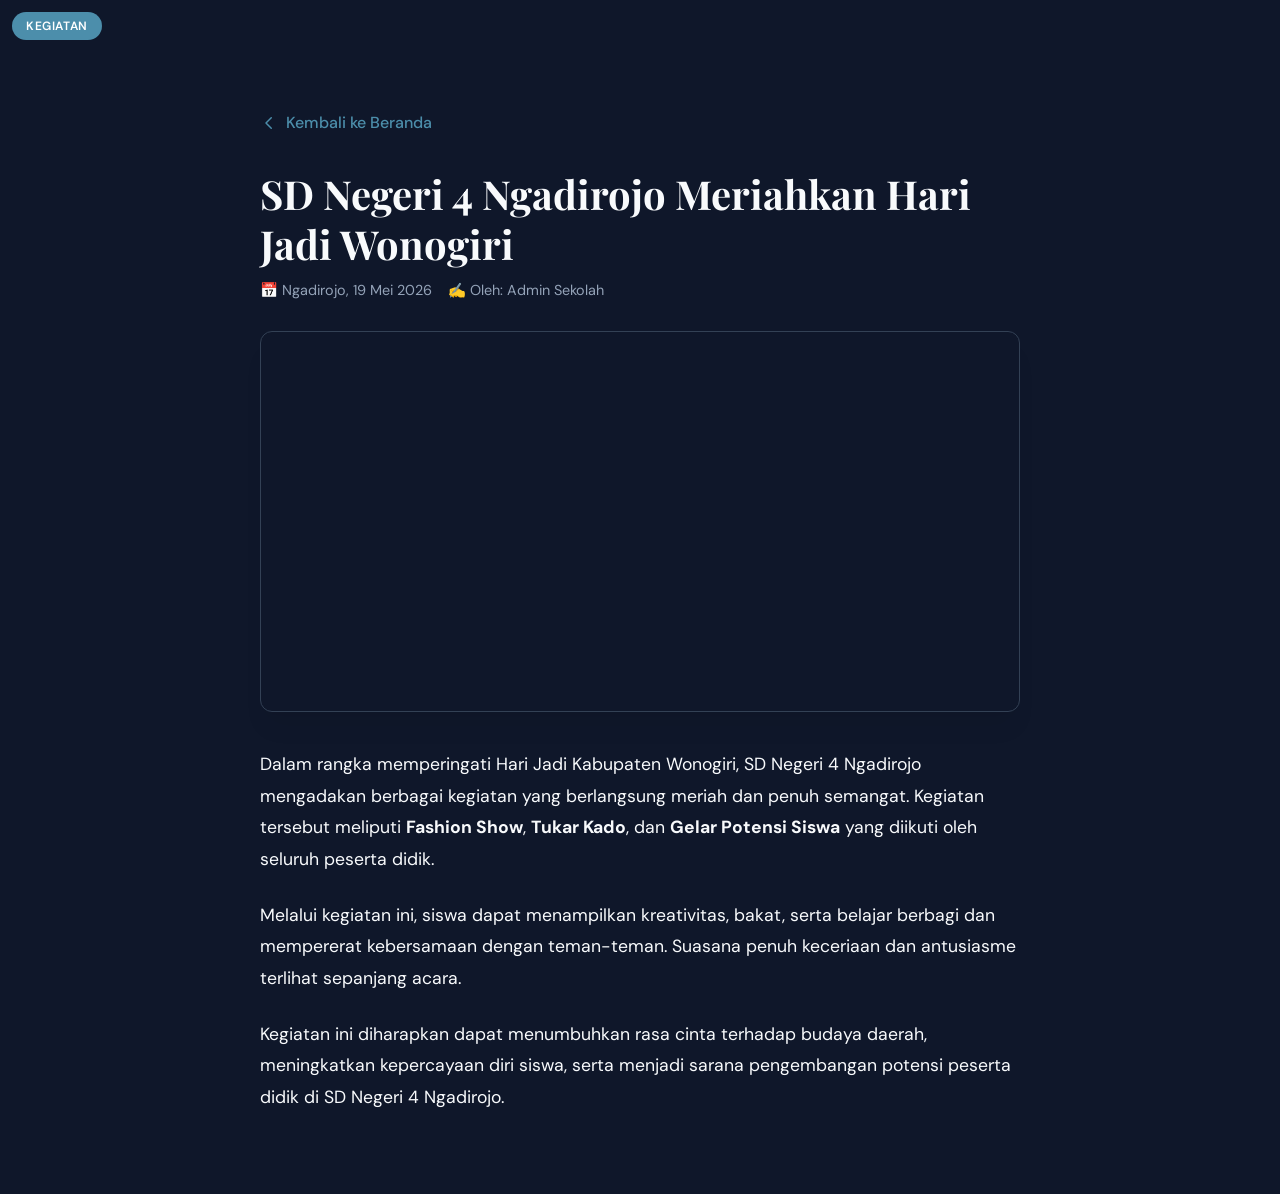
==== news-hari-jadi-wonogiri.html @ 82512d24 "add berita" ====
<!DOCTYPE html>
<html lang="id" data-theme="dark">
  <head>
    <meta charset="UTF-8" />
    <meta name="viewport" content="width=device-width, initial-scale=1.0" />
    <title>SDN 4 Ngadirojo - Hari Jadi Wonogiri</title>
    <link rel="icon" href="assets/logo.webp" />
    <link rel="stylesheet" href="style.css" />
    <link
      href="https://fonts.googleapis.com/css2?family=Playfair+Display:ital,wght@0,400;0,700;1,400&family=DM+Sans:wght@300;400;500;600;700&display=swap"
      rel="stylesheet"
    />
    <style>
      .article-container {
        max-width: 800px;
        margin: calc(var(--nav-h) + 40px) auto 80px auto;
        padding: 0 20px;
      }
      .article-back {
        display: inline-flex;
        align-items: center;
        gap: 8px;
        color: var(--primary-color);
        text-decoration: none;
        font-weight: 500;
        margin-bottom: 24px;
        transition: transform var(--tr);
      }
      .article-back:hover {
        transform: translateX(-4px);
      }
      .article-header {
        margin-bottom: 32px;
      }
      .article-title {
        font-family: "Playfair Display", serif;
        font-size: 2.5rem;
        line-height: 1.25;
        color: var(--text-primary);
        margin: 12px 0;
      }
      .article-meta-info {
        display: flex;
        gap: 16px;
        color: var(--text-secondary);
        font-size: 0.9rem;
      }
      .article-hero-img {
        width: 100%;
        max-height: 450px;
        object-fit: cover;
        border-radius: 12px;
        border: 1px solid var(--border-color);
        margin-bottom: 32px;
        box-shadow: var(--shadow-lg);
      }
      .article-body {
        font-size: 1.1rem;
        line-height: 1.8;
        color: var(--text-primary);
      }
      .article-body p {
        margin-bottom: 24px;
      }
    </style>
  </head>
  <body>
    <div class="grid-bg" aria-hidden="true"></div>

    <main class="article-container">
      <a href="index.html#berita" class="article-back">
        <svg
          width="18"
          height="18"
          fill="none"
          stroke="currentColor"
          stroke-width="2"
          viewBox="0 0 24 24"
        >
          <path
            stroke-linecap="round"
            stroke-linejoin="round"
            d="M15 19l-7-7 7-7"
          />
        </svg>
        Kembali ke Beranda
      </a>

      <article>
        <header class="article-header">
          <span class="news-badge">Kegiatan</span>
          <h1 class="article-title">
            SD Negeri 4 Ngadirojo Meriahkan Hari Jadi Wonogiri
          </h1>
          <div class="article-meta-info">
            <span>📅 Ngadirojo, 19 Mei 2026</span>
            <span>✍️ Oleh: Admin Sekolah</span>
          </div>
        </header>

        <video 
          src="/assets/berita-6.webm" 
          class="article-hero-img" 
          autoplay 
          loop 
          playsinline>
        </video>

        <div class="article-body">
          <p>
            Dalam rangka memperingati Hari Jadi Kabupaten Wonogiri, SD Negeri 4
            Ngadirojo mengadakan berbagai kegiatan yang berlangsung meriah dan
            penuh semangat. Kegiatan tersebut meliputi <strong>Fashion Show</strong>, <strong>Tukar Kado</strong>,
            dan <strong>Gelar Potensi Siswa</strong> yang diikuti oleh seluruh peserta didik.
          </p>

          <p>
            Melalui kegiatan ini, siswa dapat menampilkan kreativitas, bakat,
            serta belajar berbagi dan mempererat kebersamaan dengan teman-teman.
            Suasana penuh keceriaan dan antusiasme terlihat sepanjang acara.
          </p>

          <p>
            Kegiatan ini diharapkan dapat menumbuhkan rasa cinta terhadap budaya
            daerah, meningkatkan kepercayaan diri siswa, serta menjadi sarana
            pengembangan potensi peserta didik di SD Negeri 4 Ngadirojo.
          </p>
        </div>
      </article>
    </main>
  </body>
</html>
---- style.css ----
:root {
    --primary-color:   #0d2566;
    --secondary-color: #005884;
    --accent-color:    #B45309;
    --background:      #F8FAFC;
    --surface-light:   #FFFFFF;
    --surface-dark:    #F1F5F9;
    --text-primary:    #0F172A;
    --text-secondary:  #475569;
    --border-color:    #E2E8F0;
    --divider-color:   #E2E8F0;
    --shadow:          0 4px 6px -1px rgba(0,0,0,0.05), 0 2px 4px -2px rgba(0,0,0,0.05);
    --shadow-lg:       0 20px 25px -5px rgba(0,0,0,0.05), 0 8px 10px -6px rgba(0,0,0,0.05);
    --nav-h:           72px;
    --tr:              0.3s cubic-bezier(.4,0,.2,1);
    /* --grid-line:       rgba(30, 58, 138, 0.03); */
}

[data-theme="dark"] {
    --primary-color:   #4c8eab;
    --secondary-color: #399fcf;
    --accent-color:    #F59E0B;
    --background:      #0F172A;
    --surface-light:   #1E293B;
    --surface-dark:    #0F172A;
    --text-primary:    #F8FAFC;
    --text-secondary:  #94A3B8;
    --border-color:    #334155;
    --divider-color:   #1E293B;
    /* --grid-line:       rgba(56, 189, 248, 0.03); */
}

/* ── BASE STYLES ──────────────────────────────── */
* {
    box-sizing: border-box;
    margin: 0;
    padding: 0;
}
html {
    scroll-behavior: smooth;
    font-family: 'DM Sans', sans-serif;
    color: var(--text-primary);
    background-color: var(--background);
}
body {
    overflow-x: hidden;
}

/* Latar Belakang Grid Premium */
.grid-bg {
    position: fixed;
    top: 0; left: 0; width: 100%; height: 100%;
    background-image: 
        linear-gradient(to right, var(--grid-line) 1px, transparent 1px),
        linear-gradient(to bottom, var(--grid-line) 1px, transparent 1px);
    background-size: 40px 40px;
    z-index: -1;
    pointer-events: none;
}

/* ── NAVIGATION ───────────────────────────────── */
.navbar {
    position: fixed;
    top: 0; left: 0; width: 100%;
    height: var(--nav-h);
    background: rgba(var(--surface-light), 0.85);
    backdrop-filter: blur(12px);
    -webkit-backdrop-filter: blur(12px);
    border-bottom: 1px solid var(--border-color);
    z-index: 1000;
    transition: var(--tr);
}
.nav-inner {
    max-width: 1200px;
    height: 100%;
    margin: 0 auto;
    display: flex;
    align-items: center;
    justify-content: space-between;
    padding: 0 24px;
}
.nav-brand {
    display: flex;
    align-items: center;
    gap: 12px;
    text-decoration: none;
    color: var(--text-primary);
    font-weight: 700;
}
.nav-logo {
    height: 44px;
    width: auto;
}
.brand-text {
    font-family: 'Playfair Display', serif;
    font-size: 1.1rem;
    letter-spacing: 0.5px;
}
.nav-menu {
    display: flex;
    list-style: none;
    gap: 32px;
    align-items: center;
}
.nav-link {
    text-decoration: none;
    color: var(--text-secondary);
    font-size: 0.95rem;
    font-weight: 500;
    transition: var(--tr);
    position: relative;
    padding: 4px 0;
}
.nav-link:hover, .nav-link.active {
    color: var(--primary-color);
}
.nav-link::after {
    content: '';
    position: absolute;
    bottom: 0; left: 0; width: 0; height: 2px;
    background-color: var(--primary-color);
    transition: var(--tr);
}
.nav-link:hover::after, .nav-link.active::after {
    width: 100%;
}
.nav-actions {
    display: flex;
    align-items: center;
    gap: 16px;
}
.theme-toggle, .hamburger {
    background: none;
    border: 1px solid var(--border-color);
    cursor: pointer;
    color: var(--text-primary);
    padding: 8px;
    border-radius: 8px;
    display: flex;
    align-items: center;
    justify-content: center;
    transition: var(--tr);
}
.theme-toggle:hover {
    background: var(--surface-dark);
}
.hamburger {
    display: none;
}

/* ── CONTAINER SCROLL (ONE-PAGE) ───────────────── */
.main-container {
    margin-top: var(--nav-h);
}
section {
    padding: 100px 24px;
    max-width: 1200px;
    margin: 0 auto;
    min-height: calc(100vh - var(--nav-h));
    display: flex;
    flex-direction: column;
    justify-content: center;
    opacity: 0;
    transform: translateY(40px);
    transition: opacity 0.8s cubic-bezier(0.4, 0, 0.2, 1), transform 0.8s cubic-bezier(0.4, 0, 0.2, 1);
}
section.visible {
    opacity: 1;
    transform: translateY(0);
}

/* Section Typography */
.section-tag {
    font-family: 'DM Mono', monospace;
    color: var(--secondary-color);
    font-size: 0.85rem;
    text-transform: uppercase;
    letter-spacing: 2px;
    margin-bottom: 12px;
    display: block;
}
.section-title {
    font-family: 'Playfair Display', serif;
    font-size: 2.5rem;
    font-weight: 700;
    color: var(--text-primary);
    margin-bottom: 40px;
    position: relative;
}
.section-title::after {
    content: '';
    display: block;
    width: 60px;
    height: 3px;
    background: var(--primary-color);
    margin-top: 12px;
}

/* ── HERO & SLIDER SECTION ─────────────────────── */
#hero {
    padding-top: 40px;
}
.hero-grid {
    display: grid;
    grid-template-columns: 1fr 1fr;
    gap: 48px;
    align-items: center;
}
.hero-content h1 {
    font-family: 'Playfair Display', serif;
    font-size: 3.5rem;
    line-height: 1.15;
    margin-bottom: 24px;
    color: var(--primary-color);
}
.hero-content p {
    font-size: 1.1rem;
    color: var(--text-secondary);
    line-height: 1.7;
    margin-bottom: 32px;
}
.hero-cta {
    display: inline-block;
    padding: 14px 28px;
    background-color: var(--primary-color);
    color: white;
    text-decoration: none;
    border-radius: 6px;
    font-weight: 500;
    box-shadow: var(--shadow);
    transition: var(--tr);
}
.hero-cta:hover {
    transform: translateY(-2px);
    box-shadow: var(--shadow-lg);
    background-color: var(--secondary-color);
}

/* Creative Slider Container */
.slider-container {
    position: relative;
    width: 100%;
    height: 480px;
    border-radius: 16px;
    overflow: hidden;
    box-shadow: var(--shadow-lg);
    border: 1px solid var(--border-color);
}
.slider-wrapper {
    display: flex;
    width: 300%;
    height: 100%;
    transition: transform 0.6s cubic-bezier(0.4, 0, 0.2, 1);
}
.slide {
    width: 33.3333%;
    height: 100%;
    position: relative;
}
.slide img {
    width: 100%;
    height: 100%;
    object-fit: cover;
}
.slide-caption {
    position: absolute;
    bottom: 0; left: 0; width: 100%;
    background: linear-gradient(transparent, rgba(15, 23, 42, 0.85));
    color: white;
    padding: 40px 24px 24px;
}
.slide-caption h3 {
    font-family: 'Playfair Display', serif;
    font-size: 1.4rem;
    margin-bottom: 8px;
}
.slide-caption p {
    font-size: 0.9rem;
    opacity: 0.9;
}
.slider-nav {
    position: absolute;
    bottom: 24px; right: 24px;
    display: flex;
    gap: 8px;
    z-index: 10;
}
.slider-dot {
    width: 10px; height: 10px;
    border-radius: 50%;
    background: rgba(255,255,255,0.4);
    border: none;
    cursor: pointer;
    transition: var(--tr);
}
.slider-dot.active {
    background: white;
    width: 24px;
    border-radius: 5px;
}

/* ── PROFIL & VISI MISI ────────────────────────── */
.profile-card {
    background: var(--surface-light);
    border: 1px solid var(--border-color);
    padding: 40px;
    border-radius: 12px;
    box-shadow: var(--shadow);
    margin-bottom: 48px;
}
.profile-card p {
    font-size: 1.1rem;
    line-height: 1.8;
    color: var(--text-secondary);
}
.identity-grid {
    display: grid;
    grid-template-columns: repeat(auto-fit, minmax(280px, 1fr));
    gap: 24px;
    margin-bottom: 48px;
}
.id-item {
    background: var(--surface-light);
    border-left: 4px solid var(--primary-color);
    padding: 20px;
    border-radius: 0 8px 8px 0;
    box-shadow: var(--shadow);
}
.id-item h4 {
    font-family: 'DM Mono', monospace;
    font-size: 0.85rem;
    color: var(--secondary-color);
    margin-bottom: 6px;
    text-transform: uppercase;
}
.id-item p {
    font-size: 2rem;
    font-weight: 600;
    color: var(--text-primary);
}
.counter {
    font-weight: 700;
    color: var(--primary-color);
    transition: color var(--tr);
}
.vision-mission-box {
    display: grid;
    grid-template-columns: 1fr 1.2fr;
    gap: 40px;
}
.vision-side {
    background: var(--primary-color);
    color: white;
    padding: 40px;
    border-radius: 12px;
    display: flex;
    flex-direction: column;
    justify-content: center;
    box-shadow: var(--shadow);
}
.vision-side h3 {
    font-family: 'Playfair Display', serif;
    font-size: 2rem;
    margin-bottom: 16px;
    border-bottom: 2px solid rgba(255,255,255,0.2);
    padding-bottom: 12px;
}
.vision-side p {
    font-size: 1.2rem;
    font-style: italic;
    line-height: 1.6;
}
.mission-side h3 {
    font-family: 'Playfair Display', serif;
    font-size: 1.8rem;
    margin-bottom: 20px;
}
.mission-list {
    list-style: none;
}
.mission-list li {
    position: relative;
    padding-left: 36px;
    margin-bottom: 16px;
    line-height: 1.6;
    color: var(--text-secondary);
}
.mission-list li::before {
    content: url("data:image/svg+xml,%3Csvg xmlns='http://www.w3.org/2000/svg' width='18' height='18' viewBox='0 0 24 24' fill='none' stroke='%230284C7' stroke-width='3' stroke-linecap='round' stroke-linejoin='round'%3E%3Cpolyline points='20 6 9 17 4 12'%3E%3C/polyline%3E%3C/svg%3E");
    position: absolute;
    left: 0; top: 2px;
}

/* ── PRESTASI (TAB FILTERED) ──────────────────── */
.tabs-nav {
    display: flex;
    gap: 16px;
    border-bottom: 1px solid var(--border-color);
    margin-bottom: 32px;
}
.tab-btn {
    background: none;
    border: none;
    padding: 12px 24px;
    font-family: 'DM Sans', sans-serif;
    font-size: 1rem;
    font-weight: 600;
    color: var(--text-secondary);
    cursor: pointer;
    transition: var(--tr);
    position: relative;
}
.tab-btn.active {
    color: var(--primary-color);
}
.tab-btn.active::after {
    content: '';
    position: absolute;
    bottom: -1px; left: 0; width: 100%; height: 2px;
    background-color: var(--primary-color);
}
.prestasi-content {
    display: none;
}
.prestasi-content.active {
    display: grid;
    grid-template-columns: repeat(auto-fit, minmax(320px, 1fr));
    gap: 24px;
}
.prestasi-card {
    background: var(--surface-light);
    border: 1px solid var(--border-color);
    padding: 24px;
    border-radius: 8px;
    box-shadow: var(--shadow);
    transition: var(--tr);
}
.prestasi-card:hover {
    transform: translateY(-4px);
    box-shadow: var(--shadow-lg);
}
.prestasi-year {
    font-family: 'DM Mono', monospace;
    color: var(--accent-color);
    font-size: 0.9rem;
    font-weight: 600;
    margin-bottom: 8px;
}
.prestasi-card h4 {
    font-size: 1.2rem;
    margin-bottom: 8px;
    color: var(--text-primary);
}
.prestasi-card p {
    font-size: 0.95rem;
    color: var(--text-secondary);
    line-height: 1.5;
}

/* ── EKSTRAKURIKULER ───────────────────────────── */
.ekstra-grid {
    display: grid;
    grid-template-columns: repeat(auto-fit, minmax(200px, 1fr));
    gap: 20px;
}
.ekstra-card {
    background: var(--surface-light);
    border: 1px solid var(--border-color);
    padding: 32px 20px;
    border-radius: 12px;
    text-align: center;
    box-shadow: var(--shadow);
    transition: var(--tr);
}
.ekstra-card:hover {
    background: var(--primary-color);
    border-color: var(--primary-color);
}
.ekstra-card:hover h4, .ekstra-card:hover p {
    color: white;
}
.ekstra-icon {
    width: 56px; height: 56px;
    background: var(--surface-dark);
    border-radius: 50%;
    display: flex;
    align-items: center;
    justify-content: center;
    margin: 0 auto 20px;
    color: var(--primary-color);
    transition: var(--tr);
}
.ekstra-card:hover .ekstra-icon {
    background: rgba(255,255,255,0.15);
    color: white;
}
.ekstra-card h4 {
    font-size: 1.2rem;
    font-weight: 600;
    margin-bottom: 8px;
    color: var(--text-primary);
}
.ekstra-card p {
    font-size: 0.85rem;
    color: var(--text-secondary);
}

/* Berita */
/* ── NEWS & COMPONENT STYLING ─────────────────── */
.news-grid {
    display: grid;
    grid-template-columns: repeat(auto-fit, minmax(320px, 1fr));
    gap: 32px;
    margin-top: 32px;
    max-width: 1200px;
    margin-left: auto;
    margin-right: auto;
}

.news-card {
    background: var(--surface-light);
    border: 1px solid var(--border-color);
    border-radius: 12px;
    overflow: hidden;
    box-shadow: var(--shadow);
    display: flex;
    flex-direction: column;
    transition: transform var(--tr), box-shadow var(--tr);
}

.news-card:hover {
    transform: translateY(-4px);
    box-shadow: var(--shadow-lg);
    border-color: var(--primary-color);
}

.news-thumb {
    position: relative;
    width: 100%;
    aspect-ratio: 16 / 9;
    overflow: hidden;
}

.news-thumb img {
    width: 100%;
    height: 100%;
    object-fit: cover;
    transition: transform var(--tr);
}

.news-card:hover .news-thumb img {
    transform: scale(1.04);
}

/* Lencana Tipe Berita */
.news-badge {
    position: absolute;
    top: 12px;
    left: 12px;
    background: var(--primary-color);
    color: #ffffff;
    font-size: 0.75rem;
    font-weight: 600;
    padding: 6px 14px;
    border-radius: 20px;
    letter-spacing: 0.05em;
    text-transform: uppercase;
}

.news-content {
    padding: 24px;
    display: flex;
    flex-direction: column;
    flex-grow: 1;
}

.news-meta {
    font-size: 0.85rem;
    color: var(--text-secondary);
    margin-bottom: 8px;
}

.news-title {
    font-family: 'Playfair Display', serif;
    font-size: 1.35rem;
    line-height: 1.3;
    margin-bottom: 12px;
}

.news-title a {
    color: var(--text-primary);
    text-decoration: none;
    transition: color var(--tr);
}

.news-title a:hover {
    color: var(--primary-color);
}

.news-desc {
    font-size: 0.95rem;
    color: var(--text-secondary);
    line-height: 1.6;
    margin-bottom: 20px;
    display: -webkit-box;
    -webkit-line-clamp: 3;
    -webkit-box-orient: vertical;
    overflow: hidden;
}

/* Tombol Baca Selengkapnya */
.news-more-btn {
    margin-top: auto;
    display: inline-flex;
    align-items: center;
    gap: 6px;
    color: var(--primary-color);
    text-decoration: none;
    font-weight: 600;
    font-size: 0.9rem;
    transition: gap var(--tr);
}

.news-more-btn:hover {
    gap: 10px;
}

/* Penyesuaian Responsif HP */
@media (max-width: 640px) {
    .article-title {
        font-size: 1.8rem;
    }
    .news-grid {
        grid-template-columns: 1fr;
        gap: 20px;
    }
}

.news-card {
    display: none; 
    opacity: 0;
    transform: translateY(20px);
    transition: transform var(--tr), opacity var(--tr), border-color var(--tr), box-shadow var(--tr);
}

.news-card.visible {
    display: flex;
    opacity: 1;
    transform: translateY(0);
}

.load-more-wrapper {
    text-align: center;
    margin-top: 40px;
}

.btn-load-more {
    background: transparent;
    border: 1px solid var(--border-color);
    color: var(--text-primary);
    padding: 12px 28px;
    font-size: 0.95rem;
    font-weight: 600;
    border-radius: 24px;
    cursor: pointer;
    display: inline-flex;
    align-items: center;
    gap: 8px;
    box-shadow: var(--shadow);
    transition: background var(--tr), color var(--tr), border-color var(--tr), transform var(--tr);
}

.btn-load-more svg {
    transition: transform var(--tr);
}

.btn-load-more:hover {
    background: var(--primary-color);
    color: #ffffff;
    border-color: var(--primary-color);
    transform: translateY(-2px);
}

.btn-load-more:hover svg {
    transform: translateY(2px); 
}

.btn-load-more.hidden {
    display: none;
}

/* Instagram Gallery */
.instagram-container {
    max-width: 1200px;
    margin: 32px auto 0 auto;
    padding: 0 16px;
}
.instagram-profile-header {
    background: rgba(31, 63, 148, 0.04);
    border: 1px solid var(--border-color);
    border-radius: 14px;
    padding: 28px;
    display: flex;
    flex-wrap: wrap;
    align-items: center;
    justify-content: space-between;
    gap: 24px;
    margin-bottom: 32px;
}

.profile-info-wrapper {
    display: flex;
    align-items: center;
    gap: 16px;
}

.profile-avatar {
    width: 60px;
    height: 60px;
    color: #fff;
    font-weight: 700;
    font-size: 1.4rem;
    display: flex;
    align-items: center;
    justify-content: center;
    border-radius: 50%;
    box-shadow: var(--shadow);
}

.profile-meta h3 {
    font-size: 1.25rem;
    font-weight: 700;
    color: var(--text-primary);
    margin-bottom: 2px;
}

.profile-meta p {
    font-size: 0.9rem;
    color: var(--text-secondary);
}

/* STATISTIK */
.profile-stats {
    display: flex;
    gap: 32px;
}

.stat-item {
    font-size: 1rem;
    color: var(--text-primary);
    text-align: center;
}

.stat-item strong {
    display: block;
    font-size: 1.2rem;
    font-weight: 700;
}

.stat-item span {
    font-size: 0.85rem;
    color: var(--text-secondary);
}
.profile-actions {
    display: flex;
    gap: 12px;
}

.btn-follow {
    display: inline-flex;
    align-items: center;
    gap: 8px;
    padding: 10px 18px;
    font-size: 0.85rem;
    font-weight: 600;
    text-decoration: none;
    border-radius: 20px;
    transition: transform var(--tr), background var(--tr), color var(--tr);
    box-shadow: var(--shadow);
}

.btn-ig {
    background: #e1306c;
    color: #fff;
}

.btn-tt {
    background: #000000;
    color: #fff;
    border: 1px solid rgba(255,255,255,0.1);
}

.btn-follow:hover {
    transform: translateY(-2px);
    opacity: 0.9;
}
.instagram-grid {
    display: grid;
    grid-template-columns: repeat(auto-fill, minmax(260px, 1fr));
    gap: 20px;
}
.instagram-post {
    position: relative;
    aspect-ratio: 1 / 1;
    background: var(--surface-light);
    border: 1px solid var(--border-color);
    border-radius: 10px;
    overflow: hidden;
    display: block;
    box-shadow: var(--shadow);
    transition: transform var(--tr), box-shadow var(--tr);
}
.instagram-post img {
    width: 100%;
    height: 100%;
    object-fit: cover;
    transition: transform var(--tr);
}
.post-icon-type {
    position: absolute;
    top: 12px;
    right: 12px;
    background: rgba(0, 0, 0, 0.6);
    color: #fff;
    width: 28px;
    height: 28px;
    border-radius: 50%;
    display: flex;
    align-items: center;
    justify-content: center;
    font-size: 0.8rem;
    z-index: 2;
}
.post-info-overlay {
    position: absolute;
    top: 0; left: 0; width: 100%; height: 100%;
    background: rgba(31, 63, 148, 0.9); 
    color: #fff;
    padding: 20px;
    display: flex;
    align-items: center;
    justify-content: center;
    text-align: center;
    opacity: 0;
    transition: opacity var(--tr);
    font-size: 0.9rem;
    line-height: 1.4;
}
.post-meta-details {
    position: absolute;
    bottom: 0; left: 0; width: 100%;
    background: rgba(0, 0, 0, 0.85);
    color: #fff;
    padding: 14px;
    transform: translateY(100%);
    transition: transform var(--tr);
}

.meta-engagement {
    font-size: 0.8rem;
    font-weight: 600;
    margin-bottom: 4px;
    color: #ffd700;
}

.post-meta-details p {
    font-size: 0.8rem;
    line-height: 1.3;
    color: #e2e8f0;
    display: -webkit-box;
    -webkit-line-clamp: 2;
    -webkit-box-orient: vertical;
    overflow: hidden;
}

/* PEMICU AKSI HOVER KURSOR */
.instagram-post:hover {
    transform: translateY(-4px);
    box-shadow: var(--shadow-lg);
}

.instagram-post:hover img {
    transform: scale(1.04);
}

.instagram-post:hover .post-info-overlay {
    opacity: 1;
}

.instagram-post:hover .post-meta-details {
    transform: translateY(0);
}
@media (max-width: 768px) {
    .instagram-profile-header {
        flex-direction: column;
        align-items: center;
        text-align: center;
        padding: 20px;
    }
    
    .profile-info-wrapper {
        flex-direction: column;
    }

    .profile-stats {
        width: 100%;
        justify-content: space-around;
        border-top: 1px solid var(--border-color);
        border-bottom: 1px solid var(--border-color);
        padding: 12px 0;
    }

    .profile-actions {
        width: 100%;
        flex-direction: column;
    }

    .btn-follow {
        justify-content: center;
    }
    
    .instagram-grid {
        grid-template-columns: repeat(auto-fill, minmax(160px, 1fr));
        gap: 12px;
    }
}

/* ── KONTAK ────────────────────────────────────── */
.contact-grid {
    display: grid;
    gap: 48px;
    align-items: start;
}
.contact-info {
    display: grid;
    grid-template-columns: repeat(2, 1fr); 
    gap: 24px;
}
@media (max-width: 992px) {
    .contact-grid {
        grid-template-columns: 1fr; 
        gap: 32px;
    }
}
@media (max-width: 640px) {
    .contact-info {
        grid-template-columns: 1fr;
        gap: 16px;
    }
    
    .contact-item {
        padding: 16px;
        gap: 16px;
    }
}
.contact-item {
    background: var(--surface-light);
    border: 1px solid var(--border-color);
    padding: 24px;
    border-radius: 8px;
    display: flex;
    gap: 20px;
    box-shadow: var(--shadow);
    transition: transform var(--tr), box-shadow var(--tr);
}
.contact-item:hover {
    transform: translateY(-2px);
    box-shadow: var(--shadow-lg);
}
.contact-item-icon {
    color: var(--primary-color);
    flex-shrink: 0;
}
.contact-item h4 {
    font-size: 1.1rem;
    margin-bottom: 6px;
}
.contact-item p {
    font-size: 0.95rem;
    color: var(--text-secondary);
    line-height: 1.5;
}
.contact-form {
    background: var(--surface-light);
    border: 1px solid var(--border-color);
    padding: 32px;
    border-radius: 12px;
    box-shadow: var(--shadow);
}
.contact-link {
    color: var(--text-secondary);
    text-decoration: none;
    transition: color var(--tr), text-decoration var(--tr);
    font-weight: 500;
}
.contact-link:hover {
    color: var(--primary-color);
    text-decoration: underline;
}
/* .form-group {
    margin-bottom: 20px;
}
.form-group label {
    display: block;
    font-size: 0.9rem;
    font-weight: 500;
    margin-bottom: 8px;
    color: var(--text-secondary);
}
.form-group input, .form-group textarea {
    width: 100%;
    padding: 12px;
    border: 1px solid var(--border-color);
    border-radius: 6px;
    background: var(--background);
    color: var(--text-primary);
    font-family: inherit;
    transition: var(--tr);
}
.form-group input:focus, .form-group textarea:focus {
    outline: none;
    border-color: var(--primary-color);
    box-shadow: 0 0 0 3px rgba(30, 58, 138, 0.1);
}
.submit-btn {
    width: 100%;
    padding: 14px;
    background: var(--primary-color);
    color: white;
    border: none;
    border-radius: 6px;
    font-weight: 600;
    cursor: pointer;
    transition: var(--tr);
}
.submit-btn:hover {
    background: var(--secondary-color);
} */

/* ── FOOTER ────────────────────────────────────── */
footer {
    background: #0F172A;
    color: #94A3B8;
    padding: 40px 24px;
    border-top: 1px solid #1E293B;
    text-align: center;
    font-size: 0.9rem;
}
.footer-brand {
    font-family: 'Playfair Display', serif;
    color: white;
    font-size: 1.2rem;
    margin-bottom: 12px;
}

/* ── RESPONSIVE RESPONSIVENESS ─────────────────── */
@media (max-width: 968px) {
    .hero-grid, .vision-mission-box, .contact-grid {
        grid-template-columns: 1fr;
    }
    .slider-container {
        height: 360px;
    }
    .hamburger {
        display: flex;
    }
    .nav-menu {
        position: fixed;
        top: var(--nav-h); left: 0; width: 100%;
        background: var(--surface-light);
        border-bottom: 1px solid var(--border-color);
        flex-direction: column;
        padding: 32px;
        gap: 24px;
        transform: translateY(-150%);
        transition: var(--tr);
        box-shadow: var(--shadow-lg);
    }
    .nav-menu.open {
        transform: translateY(0);
    }
    .hero-content h1 {
        font-size: 2.5rem;
    }
}
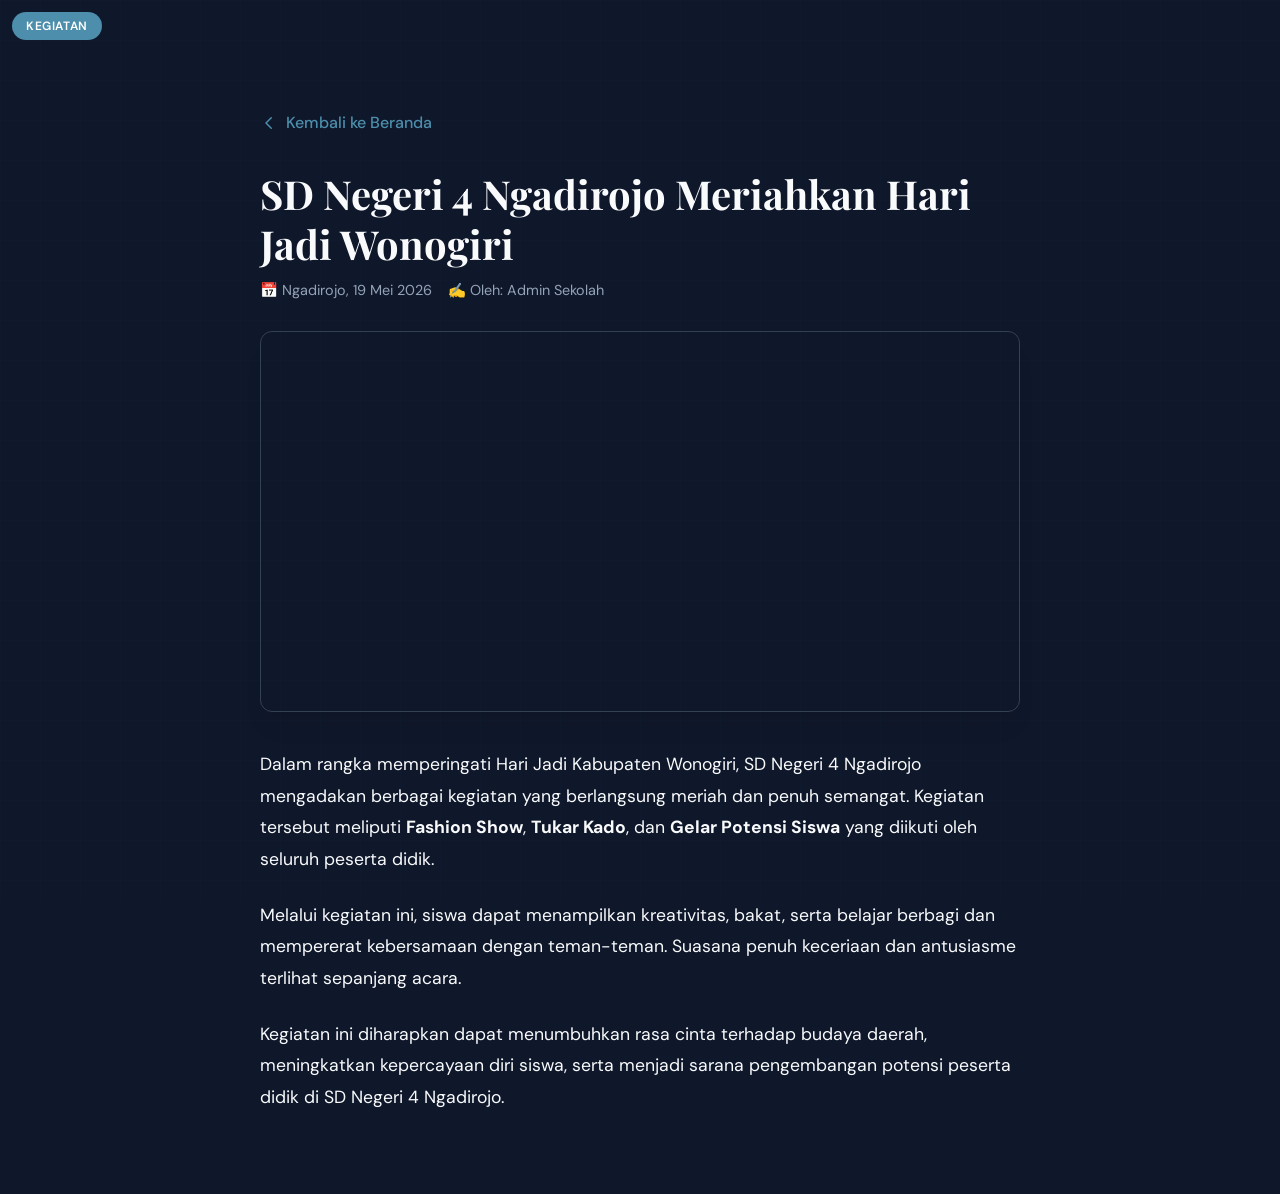
==== commit dd07b07e: "update link berita" ====
--- a/news-hari-jadi-wonogiri.html
+++ b/news-hari-jadi-wonogiri.html
@@ -68,7 +68,7 @@
     <div class="grid-bg" aria-hidden="true"></div>
 
     <main class="article-container">
-      <a href="index.html#berita" class="article-back">
+      <a href="/#berita" class="article-back">
         <svg
           width="18"
           height="18"
--- a/style.css
+++ b/style.css
@@ -1,4 +1,7 @@
-:root {
+/* ==========================================================================
+   1. VARIABLES & THEMES
+   ========================================================================== */
+   :root {
     --primary-color:   #0d2566;
     --secondary-color: #005884;
     --accent-color:    #B45309;
@@ -13,7 +16,7 @@
     --shadow-lg:       0 20px 25px -5px rgba(0,0,0,0.05), 0 8px 10px -6px rgba(0,0,0,0.05);
     --nav-h:           72px;
     --tr:              0.3s cubic-bezier(.4,0,.2,1);
-    /* --grid-line:       rgba(30, 58, 138, 0.03); */
+    --grid-line:       rgba(30, 58, 138, 0.02);
 }
 
 [data-theme="dark"] {
@@ -27,29 +30,45 @@
     --text-secondary:  #94A3B8;
     --border-color:    #334155;
     --divider-color:   #1E293B;
-    /* --grid-line:       rgba(56, 189, 248, 0.03); */
-}
-
-/* ── BASE STYLES ──────────────────────────────── */
+    --grid-line:       rgba(56, 189, 248, 0.02);
+}
+
+/* ==========================================================================
+   2. BASE STYLES
+   ========================================================================== */
 * {
     box-sizing: border-box;
     margin: 0;
     padding: 0;
 }
+
 html {
     scroll-behavior: smooth;
     font-family: 'DM Sans', sans-serif;
     color: var(--text-primary);
     background-color: var(--background);
-}
+    max-width: 100%;
+    overflow-x: hidden;
+}
+
 body {
+    max-width: 100%;
     overflow-x: hidden;
+}
+
+img {
+    max-width: 100%;
+    height: auto;
+    display: block;
 }
 
 /* Latar Belakang Grid Premium */
 .grid-bg {
     position: fixed;
-    top: 0; left: 0; width: 100%; height: 100%;
+    top: 0; 
+    left: 0; 
+    width: 100%; 
+    height: 100%;
     background-image: 
         linear-gradient(to right, var(--grid-line) 1px, transparent 1px),
         linear-gradient(to bottom, var(--grid-line) 1px, transparent 1px);
@@ -58,18 +77,85 @@
     pointer-events: none;
 }
 
-/* ── NAVIGATION ───────────────────────────────── */
+/* ==========================================================================
+   3. LAYOUT & TYPOGRAPHY SHARED
+   ========================================================================== */
+.main-container {
+    margin-top: var(--nav-h);
+    width: 100%;
+}
+
+section {
+    padding: 80px 24px;
+    max-width: 1200px;
+    margin: 0 auto;
+    min-height: calc(100vh - var(--nav-h));
+    display: flex;
+    flex-direction: column;
+    justify-content: center;
+    opacity: 0;
+    transform: translateY(40px);
+    transition: opacity 0.8s cubic-bezier(0.4, 0, 0.2, 1), transform 0.8s cubic-bezier(0.4, 0, 0.2, 1);
+    width: 100%;
+}
+
+section.visible {
+    opacity: 1;
+    transform: translateY(0);
+}
+
+.section-tag {
+    font-family: 'DM Mono', monospace;
+    color: var(--secondary-color);
+    font-size: 0.85rem;
+    text-transform: uppercase;
+    letter-spacing: 2px;
+    margin-bottom: 12px;
+    display: block;
+}
+
+.section-title {
+    font-family: 'Playfair Display', serif;
+    font-size: 2.5rem;
+    font-weight: 700;
+    color: var(--text-primary);
+    margin-bottom: 40px;
+    position: relative;
+}
+
+.section-title::after {
+    content: '';
+    display: block;
+    width: 60px;
+    height: 3px;
+    background: var(--primary-color);
+    margin-top: 12px;
+}
+
+/* ==========================================================================
+   4. NAVIGATION BAR
+   ========================================================================== */
 .navbar {
     position: fixed;
-    top: 0; left: 0; width: 100%;
+    top: 0; 
+    left: 0; 
+    width: 100%;
     height: var(--nav-h);
-    background: rgba(var(--surface-light), 0.85);
+    background: var(--surface-light);
     backdrop-filter: blur(12px);
     -webkit-backdrop-filter: blur(12px);
     border-bottom: 1px solid var(--border-color);
     z-index: 1000;
     transition: var(--tr);
 }
+
+/* Fallback jikalau browser mendukung opacity dengan custom properti */
+@supports (background: color-mix(in srgb, var(--surface-light) 85%, transparent)) {
+    .navbar {
+        background: color-mix(in srgb, var(--surface-light) 85%, transparent);
+    }
+}
+
 .nav-inner {
     max-width: 1200px;
     height: 100%;
@@ -79,6 +165,7 @@
     justify-content: space-between;
     padding: 0 24px;
 }
+
 .nav-brand {
     display: flex;
     align-items: center;
@@ -87,21 +174,25 @@
     color: var(--text-primary);
     font-weight: 700;
 }
+
 .nav-logo {
     height: 44px;
     width: auto;
 }
+
 .brand-text {
     font-family: 'Playfair Display', serif;
     font-size: 1.1rem;
     letter-spacing: 0.5px;
 }
+
 .nav-menu {
     display: flex;
     list-style: none;
     gap: 32px;
     align-items: center;
 }
+
 .nav-link {
     text-decoration: none;
     color: var(--text-secondary);
@@ -111,24 +202,32 @@
     position: relative;
     padding: 4px 0;
 }
+
 .nav-link:hover, .nav-link.active {
     color: var(--primary-color);
 }
+
 .nav-link::after {
     content: '';
     position: absolute;
-    bottom: 0; left: 0; width: 0; height: 2px;
+    bottom: 0; 
+    left: 0; 
+    width: 0; 
+    height: 2px;
     background-color: var(--primary-color);
     transition: var(--tr);
 }
+
 .nav-link:hover::after, .nav-link.active::after {
     width: 100%;
 }
+
 .nav-actions {
     display: flex;
     align-items: center;
     gap: 16px;
 }
+
 .theme-toggle, .hamburger {
     background: none;
     border: 1px solid var(--border-color);
@@ -141,71 +240,29 @@
     justify-content: center;
     transition: var(--tr);
 }
+
 .theme-toggle:hover {
     background: var(--surface-dark);
 }
+
 .hamburger {
     display: none;
 }
 
-/* ── CONTAINER SCROLL (ONE-PAGE) ───────────────── */
-.main-container {
-    margin-top: var(--nav-h);
-}
-section {
-    padding: 100px 24px;
-    max-width: 1200px;
-    margin: 0 auto;
-    min-height: calc(100vh - var(--nav-h));
-    display: flex;
-    flex-direction: column;
-    justify-content: center;
-    opacity: 0;
-    transform: translateY(40px);
-    transition: opacity 0.8s cubic-bezier(0.4, 0, 0.2, 1), transform 0.8s cubic-bezier(0.4, 0, 0.2, 1);
-}
-section.visible {
-    opacity: 1;
-    transform: translateY(0);
-}
-
-/* Section Typography */
-.section-tag {
-    font-family: 'DM Mono', monospace;
-    color: var(--secondary-color);
-    font-size: 0.85rem;
-    text-transform: uppercase;
-    letter-spacing: 2px;
-    margin-bottom: 12px;
-    display: block;
-}
-.section-title {
-    font-family: 'Playfair Display', serif;
-    font-size: 2.5rem;
-    font-weight: 700;
-    color: var(--text-primary);
-    margin-bottom: 40px;
-    position: relative;
-}
-.section-title::after {
-    content: '';
-    display: block;
-    width: 60px;
-    height: 3px;
-    background: var(--primary-color);
-    margin-top: 12px;
-}
-
-/* ── HERO & SLIDER SECTION ─────────────────────── */
+/* ==========================================================================
+   5. HERO & SLIDER SECTION
+   ========================================================================== */
 #hero {
     padding-top: 40px;
 }
+
 .hero-grid {
     display: grid;
     grid-template-columns: 1fr 1fr;
     gap: 48px;
     align-items: center;
 }
+
 .hero-content h1 {
     font-family: 'Playfair Display', serif;
     font-size: 3.5rem;
@@ -213,12 +270,14 @@
     margin-bottom: 24px;
     color: var(--primary-color);
 }
+
 .hero-content p {
     font-size: 1.1rem;
     color: var(--text-secondary);
     line-height: 1.7;
     margin-bottom: 32px;
 }
+
 .hero-cta {
     display: inline-block;
     padding: 14px 28px;
@@ -230,13 +289,13 @@
     box-shadow: var(--shadow);
     transition: var(--tr);
 }
+
 .hero-cta:hover {
     transform: translateY(-2px);
     box-shadow: var(--shadow-lg);
     background-color: var(--secondary-color);
 }
 
-/* Creative Slider Container */
 .slider-container {
     position: relative;
     width: 100%;
@@ -246,60 +305,75 @@
     box-shadow: var(--shadow-lg);
     border: 1px solid var(--border-color);
 }
+
 .slider-wrapper {
     display: flex;
-    width: 300%;
+    width: 400%;
     height: 100%;
     transition: transform 0.6s cubic-bezier(0.4, 0, 0.2, 1);
 }
+
 .slide {
-    width: 33.3333%;
+    width: 25%;
     height: 100%;
     position: relative;
 }
+
 .slide img {
     width: 100%;
     height: 100%;
     object-fit: cover;
 }
+
 .slide-caption {
     position: absolute;
-    bottom: 0; left: 0; width: 100%;
+    bottom: 0; 
+    left: 0; 
+    width: 100%;
     background: linear-gradient(transparent, rgba(15, 23, 42, 0.85));
     color: white;
     padding: 40px 24px 24px;
 }
+
 .slide-caption h3 {
     font-family: 'Playfair Display', serif;
     font-size: 1.4rem;
     margin-bottom: 8px;
 }
+
 .slide-caption p {
     font-size: 0.9rem;
     opacity: 0.9;
 }
+
 .slider-nav {
     position: absolute;
-    bottom: 24px; right: 24px;
+    bottom: 24px; 
+    right: 24px;
     display: flex;
     gap: 8px;
     z-index: 10;
 }
+
 .slider-dot {
-    width: 10px; height: 10px;
+    width: 10px; 
+    height: 10px;
     border-radius: 50%;
     background: rgba(255,255,255,0.4);
     border: none;
     cursor: pointer;
     transition: var(--tr);
 }
+
 .slider-dot.active {
     background: white;
     width: 24px;
     border-radius: 5px;
 }
 
-/* ── PROFIL & VISI MISI ────────────────────────── */
+/* ==========================================================================
+   6. PROFILE & VISION-MISSION
+   ========================================================================== */
 .profile-card {
     background: var(--surface-light);
     border: 1px solid var(--border-color);
@@ -308,17 +382,20 @@
     box-shadow: var(--shadow);
     margin-bottom: 48px;
 }
+
 .profile-card p {
     font-size: 1.1rem;
     line-height: 1.8;
     color: var(--text-secondary);
 }
+
 .identity-grid {
     display: grid;
-    grid-template-columns: repeat(auto-fit, minmax(280px, 1fr));
+    grid-template-columns: repeat(auto-fit, minmax(240px, 1fr));
     gap: 24px;
     margin-bottom: 48px;
 }
+
 .id-item {
     background: var(--surface-light);
     border-left: 4px solid var(--primary-color);
@@ -326,6 +403,7 @@
     border-radius: 0 8px 8px 0;
     box-shadow: var(--shadow);
 }
+
 .id-item h4 {
     font-family: 'DM Mono', monospace;
     font-size: 0.85rem;
@@ -333,21 +411,25 @@
     margin-bottom: 6px;
     text-transform: uppercase;
 }
+
 .id-item p {
     font-size: 2rem;
     font-weight: 600;
     color: var(--text-primary);
 }
+
 .counter {
     font-weight: 700;
     color: var(--primary-color);
     transition: color var(--tr);
 }
+
 .vision-mission-box {
     display: grid;
     grid-template-columns: 1fr 1.2fr;
     gap: 40px;
 }
+
 .vision-side {
     background: var(--primary-color);
     color: white;
@@ -358,6 +440,7 @@
     justify-content: center;
     box-shadow: var(--shadow);
 }
+
 .vision-side h3 {
     font-family: 'Playfair Display', serif;
     font-size: 2rem;
@@ -365,19 +448,23 @@
     border-bottom: 2px solid rgba(255,255,255,0.2);
     padding-bottom: 12px;
 }
+
 .vision-side p {
     font-size: 1.2rem;
     font-style: italic;
     line-height: 1.6;
 }
+
 .mission-side h3 {
     font-family: 'Playfair Display', serif;
     font-size: 1.8rem;
     margin-bottom: 20px;
 }
+
 .mission-list {
     list-style: none;
 }
+
 .mission-list li {
     position: relative;
     padding-left: 36px;
@@ -385,19 +472,124 @@
     line-height: 1.6;
     color: var(--text-secondary);
 }
+
 .mission-list li::before {
     content: url("data:image/svg+xml,%3Csvg xmlns='http://www.w3.org/2000/svg' width='18' height='18' viewBox='0 0 24 24' fill='none' stroke='%230284C7' stroke-width='3' stroke-linecap='round' stroke-linejoin='round'%3E%3Cpolyline points='20 6 9 17 4 12'%3E%3C/polyline%3E%3C/svg%3E");
     position: absolute;
-    left: 0; top: 2px;
-}
-
-/* ── PRESTASI (TAB FILTERED) ──────────────────── */
+    left: 0; 
+    top: 2px;
+}
+
+/* ==========================================================================
+   7. TEACHERS (GURU) CAROUSEL
+   ========================================================================== */
+.carousel-container {
+    position: relative;
+    max-width: 1200px;
+    margin: 32px auto 0 auto;
+    padding: 0 48px; 
+    display: flex;
+    align-items: center;
+    width: 100%;
+}
+
+.carousel-slider-wrap {
+    width: 100%;
+    overflow: hidden;
+}
+
+.carousel-track {
+    display: flex;
+    gap: 24px;
+    transition: transform var(--tr);
+    will-change: transform;
+}
+
+.guru-card {
+    flex: 0 0 calc((100% - (24px * 3)) / 4); 
+    background: var(--surface-light);
+    border: 1px solid var(--border-color);
+    border-radius: 12px;
+    overflow: hidden;
+    box-shadow: var(--shadow);
+    text-align: center;
+}
+
+.guru-img-wrap {
+    width: 100%;
+    aspect-ratio: 3 / 4; 
+    overflow: hidden;
+    border-bottom: 1px solid var(--border-color);
+}
+
+.guru-img-wrap img {
+    width: 100%;
+    height: 100%;
+    object-fit: cover;
+    transition: transform var(--tr);
+}
+
+.guru-card:hover .guru-img-wrap img {
+    transform: scale(1.05);
+}
+
+.guru-info {
+    padding: 16px;
+}
+
+.guru-info h4 {
+    font-size: 1rem;
+    color: var(--text-primary);
+    margin-bottom: 4px;
+    white-space: nowrap;
+    overflow: hidden;
+    text-overflow: ellipsis;
+}
+
+.guru-info p {
+    font-size: 0.85rem;
+    color: var(--text-secondary);
+}
+
+.carousel-btn {
+    position: absolute;
+    top: 50%;
+    transform: translateY(-50%);
+    background: var(--surface-light);
+    border: 1px solid var(--border-color);
+    color: var(--text-primary);
+    width: 40px;
+    height: 40px;
+    border-radius: 50%;
+    cursor: pointer;
+    display: flex;
+    align-items: center;
+    justify-content: center;
+    box-shadow: var(--shadow);
+    z-index: 10;
+    transition: background var(--tr), color var(--tr), border-color var(--tr);
+}
+
+.carousel-btn:hover {
+    background: var(--primary-color);
+    color: #ffffff;
+    border-color: var(--primary-color);
+}
+
+.prev-btn { left: 0; }
+.next-btn { right: 0; }
+
+/* ==========================================================================
+   8. ACHIEVEMENTS (PRESTASI)
+   ========================================================================== */
 .tabs-nav {
     display: flex;
     gap: 16px;
     border-bottom: 1px solid var(--border-color);
     margin-bottom: 32px;
-}
+    width: 100%;
+}
+
 .tab-btn {
     background: none;
     border: none;
@@ -409,24 +601,34 @@
     cursor: pointer;
     transition: var(--tr);
     position: relative;
-}
+    white-space: nowrap;
+}
+
 .tab-btn.active {
     color: var(--primary-color);
 }
+
 .tab-btn.active::after {
     content: '';
     position: absolute;
-    bottom: -1px; left: 0; width: 100%; height: 2px;
+    bottom: -1px; 
+    left: 0; 
+    width: 100%; 
+    height: 2px;
     background-color: var(--primary-color);
 }
+
 .prestasi-content {
     display: none;
 }
+
 .prestasi-content.active {
     display: grid;
-    grid-template-columns: repeat(auto-fit, minmax(320px, 1fr));
+    grid-template-columns: repeat(auto-fit, minmax(300px, 1fr));
     gap: 24px;
-}
+    width: 100%;
+}
+
 .prestasi-card {
     background: var(--surface-light);
     border: 1px solid var(--border-color);
@@ -435,10 +637,12 @@
     box-shadow: var(--shadow);
     transition: var(--tr);
 }
+
 .prestasi-card:hover {
     transform: translateY(-4px);
     box-shadow: var(--shadow-lg);
 }
+
 .prestasi-year {
     font-family: 'DM Mono', monospace;
     color: var(--accent-color);
@@ -446,23 +650,29 @@
     font-weight: 600;
     margin-bottom: 8px;
 }
+
 .prestasi-card h4 {
     font-size: 1.2rem;
     margin-bottom: 8px;
     color: var(--text-primary);
 }
+
 .prestasi-card p {
     font-size: 0.95rem;
     color: var(--text-secondary);
     line-height: 1.5;
 }
 
-/* ── EKSTRAKURIKULER ───────────────────────────── */
+/* ==========================================================================
+   9. EXTRA-CURRICULAR
+   ========================================================================== */
 .ekstra-grid {
     display: grid;
     grid-template-columns: repeat(auto-fit, minmax(200px, 1fr));
     gap: 20px;
-}
+    width: 100%;
+}
+
 .ekstra-card {
     background: var(--surface-light);
     border: 1px solid var(--border-color);
@@ -472,15 +682,19 @@
     box-shadow: var(--shadow);
     transition: var(--tr);
 }
+
 .ekstra-card:hover {
     background: var(--primary-color);
     border-color: var(--primary-color);
 }
+
 .ekstra-card:hover h4, .ekstra-card:hover p {
     color: white;
 }
+
 .ekstra-icon {
-    width: 56px; height: 56px;
+    width: 56px; 
+    height: 56px;
     background: var(--surface-dark);
     border-radius: 50%;
     display: flex;
@@ -490,31 +704,34 @@
     color: var(--primary-color);
     transition: var(--tr);
 }
+
 .ekstra-card:hover .ekstra-icon {
     background: rgba(255,255,255,0.15);
     color: white;
 }
+
 .ekstra-card h4 {
     font-size: 1.2rem;
     font-weight: 600;
     margin-bottom: 8px;
     color: var(--text-primary);
 }
+
 .ekstra-card p {
     font-size: 0.85rem;
     color: var(--text-secondary);
 }
 
-/* Berita */
-/* ── NEWS & COMPONENT STYLING ─────────────────── */
+/* ==========================================================================
+   10. NEWS & ARTICLES
+   ========================================================================== */
 .news-grid {
     display: grid;
-    grid-template-columns: repeat(auto-fit, minmax(320px, 1fr));
+    grid-template-columns: repeat(auto-fit, minmax(300px, 1fr));
     gap: 32px;
     margin-top: 32px;
     max-width: 1200px;
-    margin-left: auto;
-    margin-right: auto;
+    width: 100%;
 }
 
 .news-card {
@@ -523,9 +740,17 @@
     border-radius: 12px;
     overflow: hidden;
     box-shadow: var(--shadow);
-    display: flex;
+    display: none; 
     flex-direction: column;
-    transition: transform var(--tr), box-shadow var(--tr);
+    opacity: 0;
+    transform: translateY(20px);
+    transition: transform var(--tr), opacity var(--tr), border-color var(--tr), box-shadow var(--tr);
+}
+
+.news-card.visible {
+    display: flex;
+    opacity: 1;
+    transform: translateY(0);
 }
 
 .news-card:hover {
@@ -552,7 +777,6 @@
     transform: scale(1.04);
 }
 
-/* Lencana Tipe Berita */
 .news-badge {
     position: absolute;
     top: 12px;
@@ -608,7 +832,6 @@
     overflow: hidden;
 }
 
-/* Tombol Baca Selengkapnya */
 .news-more-btn {
     margin-top: auto;
     display: inline-flex;
@@ -623,30 +846,6 @@
 
 .news-more-btn:hover {
     gap: 10px;
-}
-
-/* Penyesuaian Responsif HP */
-@media (max-width: 640px) {
-    .article-title {
-        font-size: 1.8rem;
-    }
-    .news-grid {
-        grid-template-columns: 1fr;
-        gap: 20px;
-    }
-}
-
-.news-card {
-    display: none; 
-    opacity: 0;
-    transform: translateY(20px);
-    transition: transform var(--tr), opacity var(--tr), border-color var(--tr), box-shadow var(--tr);
-}
-
-.news-card.visible {
-    display: flex;
-    opacity: 1;
-    transform: translateY(0);
 }
 
 .load-more-wrapper {
@@ -689,12 +888,16 @@
     display: none;
 }
 
-/* Instagram Gallery */
+/* ==========================================================================
+   11. INSTAGRAM SOCIAL FEED
+   ========================================================================== */
 .instagram-container {
     max-width: 1200px;
     margin: 32px auto 0 auto;
     padding: 0 16px;
-}
+    /* width: 100%; */
+}
+
 .instagram-profile-header {
     background: rgba(31, 63, 148, 0.04);
     border: 1px solid var(--border-color);
@@ -725,6 +928,7 @@
     justify-content: center;
     border-radius: 50%;
     box-shadow: var(--shadow);
+    background: #000000;
 }
 
 .profile-meta h3 {
@@ -739,7 +943,6 @@
     color: var(--text-secondary);
 }
 
-/* STATISTIK */
 .profile-stats {
     display: flex;
     gap: 32px;
@@ -761,6 +964,7 @@
     font-size: 0.85rem;
     color: var(--text-secondary);
 }
+
 .profile-actions {
     display: flex;
     gap: 12px;
@@ -794,11 +998,14 @@
     transform: translateY(-2px);
     opacity: 0.9;
 }
+
 .instagram-grid {
     display: grid;
-    grid-template-columns: repeat(auto-fill, minmax(260px, 1fr));
+    grid-template-columns: repeat(auto-fill, minmax(240px, 1fr));
     gap: 20px;
-}
+    /* width: 100%; */
+}
+
 .instagram-post {
     position: relative;
     aspect-ratio: 1 / 1;
@@ -810,12 +1017,14 @@
     box-shadow: var(--shadow);
     transition: transform var(--tr), box-shadow var(--tr);
 }
+
 .instagram-post img {
     width: 100%;
     height: 100%;
     object-fit: cover;
     transition: transform var(--tr);
 }
+
 .post-icon-type {
     position: absolute;
     top: 12px;
@@ -831,6 +1040,7 @@
     font-size: 0.8rem;
     z-index: 2;
 }
+
 .post-info-overlay {
     position: absolute;
     top: 0; left: 0; width: 100%; height: 100%;
@@ -846,6 +1056,7 @@
     font-size: 0.9rem;
     line-height: 1.4;
 }
+
 .post-meta-details {
     position: absolute;
     bottom: 0; left: 0; width: 100%;
@@ -873,7 +1084,6 @@
     overflow: hidden;
 }
 
-/* PEMICU AKSI HOVER KURSOR */
 .instagram-post:hover {
     transform: translateY(-4px);
     box-shadow: var(--shadow-lg);
@@ -890,69 +1100,23 @@
 .instagram-post:hover .post-meta-details {
     transform: translateY(0);
 }
-@media (max-width: 768px) {
-    .instagram-profile-header {
-        flex-direction: column;
-        align-items: center;
-        text-align: center;
-        padding: 20px;
-    }
-    
-    .profile-info-wrapper {
-        flex-direction: column;
-    }
-
-    .profile-stats {
-        width: 100%;
-        justify-content: space-around;
-        border-top: 1px solid var(--border-color);
-        border-bottom: 1px solid var(--border-color);
-        padding: 12px 0;
-    }
-
-    .profile-actions {
-        width: 100%;
-        flex-direction: column;
-    }
-
-    .btn-follow {
-        justify-content: center;
-    }
-    
-    .instagram-grid {
-        grid-template-columns: repeat(auto-fill, minmax(160px, 1fr));
-        gap: 12px;
-    }
-}
-
-/* ── KONTAK ────────────────────────────────────── */
+
+/* ==========================================================================
+   12. CONTACT SECTION & FORMS
+   ========================================================================== */
 .contact-grid {
     display: grid;
     gap: 48px;
     align-items: start;
-}
+    width: 100%;
+}
+
 .contact-info {
     display: grid;
     grid-template-columns: repeat(2, 1fr); 
     gap: 24px;
 }
-@media (max-width: 992px) {
-    .contact-grid {
-        grid-template-columns: 1fr; 
-        gap: 32px;
-    }
-}
-@media (max-width: 640px) {
-    .contact-info {
-        grid-template-columns: 1fr;
-        gap: 16px;
-    }
-    
-    .contact-item {
-        padding: 16px;
-        gap: 16px;
-    }
-}
+
 .contact-item {
     background: var(--surface-light);
     border: 1px solid var(--border-color);
@@ -963,23 +1127,28 @@
     box-shadow: var(--shadow);
     transition: transform var(--tr), box-shadow var(--tr);
 }
+
 .contact-item:hover {
     transform: translateY(-2px);
     box-shadow: var(--shadow-lg);
 }
+
 .contact-item-icon {
     color: var(--primary-color);
     flex-shrink: 0;
 }
+
 .contact-item h4 {
     font-size: 1.1rem;
     margin-bottom: 6px;
 }
+
 .contact-item p {
     font-size: 0.95rem;
     color: var(--text-secondary);
     line-height: 1.5;
 }
+
 .contact-form {
     background: var(--surface-light);
     border: 1px solid var(--border-color);
@@ -987,57 +1156,22 @@
     border-radius: 12px;
     box-shadow: var(--shadow);
 }
+
 .contact-link {
     color: var(--text-secondary);
     text-decoration: none;
     transition: color var(--tr), text-decoration var(--tr);
     font-weight: 500;
 }
+
 .contact-link:hover {
     color: var(--primary-color);
     text-decoration: underline;
 }
-/* .form-group {
-    margin-bottom: 20px;
-}
-.form-group label {
-    display: block;
-    font-size: 0.9rem;
-    font-weight: 500;
-    margin-bottom: 8px;
-    color: var(--text-secondary);
-}
-.form-group input, .form-group textarea {
-    width: 100%;
-    padding: 12px;
-    border: 1px solid var(--border-color);
-    border-radius: 6px;
-    background: var(--background);
-    color: var(--text-primary);
-    font-family: inherit;
-    transition: var(--tr);
-}
-.form-group input:focus, .form-group textarea:focus {
-    outline: none;
-    border-color: var(--primary-color);
-    box-shadow: 0 0 0 3px rgba(30, 58, 138, 0.1);
-}
-.submit-btn {
-    width: 100%;
-    padding: 14px;
-    background: var(--primary-color);
-    color: white;
-    border: none;
-    border-radius: 6px;
-    font-weight: 600;
-    cursor: pointer;
-    transition: var(--tr);
-}
-.submit-btn:hover {
-    background: var(--secondary-color);
-} */
-
-/* ── FOOTER ────────────────────────────────────── */
+
+/* ==========================================================================
+   13. FOOTER
+   ========================================================================== */
 footer {
     background: #0F172A;
     color: #94A3B8;
@@ -1053,20 +1187,32 @@
     margin-bottom: 12px;
 }
 
-/* ── RESPONSIVE RESPONSIVENESS ─────────────────── */
-@media (max-width: 968px) {
-    .hero-grid, .vision-mission-box, .contact-grid {
+
+
+/* ==========================================================================
+   14. MEDIA QUERIES (RESPONSIVE LAPTOP & TABLET)
+   ========================================================================= */
+@media (max-width: 992px) {
+    .hero-grid, 
+    .vision-mission-box, 
+    .contact-grid {
         grid-template-columns: 1fr;
-    }
+        gap: 32px;
+    }
+
     .slider-container {
-        height: 360px;
-    }
+        height: 380px;
+    }
+
     .hamburger {
         display: flex;
     }
+
     .nav-menu {
         position: fixed;
-        top: var(--nav-h); left: 0; width: 100%;
+        top: var(--nav-h); 
+        left: 0; 
+        width: 100%;
         background: var(--surface-light);
         border-bottom: 1px solid var(--border-color);
         flex-direction: column;
@@ -1076,10 +1222,173 @@
         transition: var(--tr);
         box-shadow: var(--shadow-lg);
     }
+
     .nav-menu.open {
         transform: translateY(0);
     }
+
     .hero-content h1 {
-        font-size: 2.5rem;
+        font-size: 2.8rem;
+    }
+
+    .carousel-container {
+        padding: 0 40px; 
+    }
+
+    .carousel-track {
+        gap: 16px;
+    }
+
+    .guru-card {
+        flex: 0 0 calc((100% - (16px * 2)) / 3); 
+    }
+
+    .prestasi-content.active {
+        grid-template-columns: repeat(auto-fit, minmax(260px, 1fr));
+        gap: 20px;
+    }
+}
+
+/* ==========================================================================
+   15. MEDIA QUERIES (RESPONSIVE SMALL TABLET & PHONES)
+   ========================================================================= */
+@media (max-width: 768px) {
+    section {
+        padding: 60px 16px;
+    }
+
+    .hero-content h1 {
+        font-size: 2.2rem;
+    }
+
+    .instagram-profile-header {
+        flex-direction: column;
+        align-items: center;
+        text-align: center;
+        padding: 20px;
+    }
+    
+    .profile-info-wrapper {
+        flex-direction: column;
+    }
+
+    .profile-stats {
+        width: 100%;
+        justify-content: space-around;
+        border-top: 1px solid var(--border-color);
+        border-bottom: 1px solid var(--border-color);
+        padding: 12px 0;
+    }
+
+    .profile-actions {
+        width: 100%;
+        flex-direction: column;
+    }
+
+    .btn-follow {
+        justify-content: center;
+    }
+    
+    .instagram-grid {
+        grid-template-columns: repeat(auto-fill, minmax(150px, 1fr));
+        gap: 12px;
+    }
+}
+
+/* ==========================================================================
+   16. MEDIA QUERIES (RESPONSIVE EXTRA SMALL PHONES)
+   ========================================================================= */
+@media (max-width: 576px) {
+    .section-title {
+        font-size: 2rem;
+    }
+
+    .hero-content h1 {
+        font-size: 2rem;
+    }
+
+    .slider-container {
+        height: 260px;
+    }
+
+    .profile-card {
+        padding: 24px;
+    }
+
+    .vision-side, .mission-side {
+        padding: 24px;
+    }
+
+    /* Perbaikan Carousel Guru di HP agar proporsional */
+    .carousel-container {
+        padding: 0 4px;
+    }
+
+    .carousel-btn {
+        width: 32px;
+        height: 32px;
+    }
+    
+    .carousel-track {
+        gap: 12px;
+    }
+    
+    .guru-card {
+        flex: 0 0 calc((100% - 12px) / 2); 
+        border-radius: 8px;
+    }
+
+    .guru-img-wrap {
+        aspect-ratio: 1 / 1; /* Gambar dibuat persegi di HP agar hemat ruang */
+    }
+
+    .guru-info {
+        padding: 10px 6px;
+    }
+    
+    .guru-info h4 {
+        font-size: 0.85rem;
+    }
+
+    .guru-info p {
+        font-size: 0.75rem;
+    }
+
+    /* Tabs Prestasi */
+    .tabs-nav {
+        gap: 4px;
+        margin-bottom: 24px;
+        overflow-x: auto;
+        white-space: nowrap;
+        -webkit-overflow-scrolling: touch;
+        padding-bottom: 8px;
+    }
+
+    .tabs-nav::-webkit-scrollbar {
+        display: none; /* Sembunyikan scrollbar bawaan browser agar estetik */
+    }
+    
+    .tab-btn {
+        padding: 8px 14px;
+        font-size: 0.9rem;
+    }
+    
+    .prestasi-content.active {
+        grid-template-columns: 1fr;
+        gap: 16px;
+    }
+
+    .news-grid {
+        grid-template-columns: 1fr;
+        gap: 20px;
+    }
+
+    .contact-info {
+        grid-template-columns: 1fr;
+        gap: 16px;
+    }
+
+    .contact-form {
+        padding: 20px;
     }
 }
